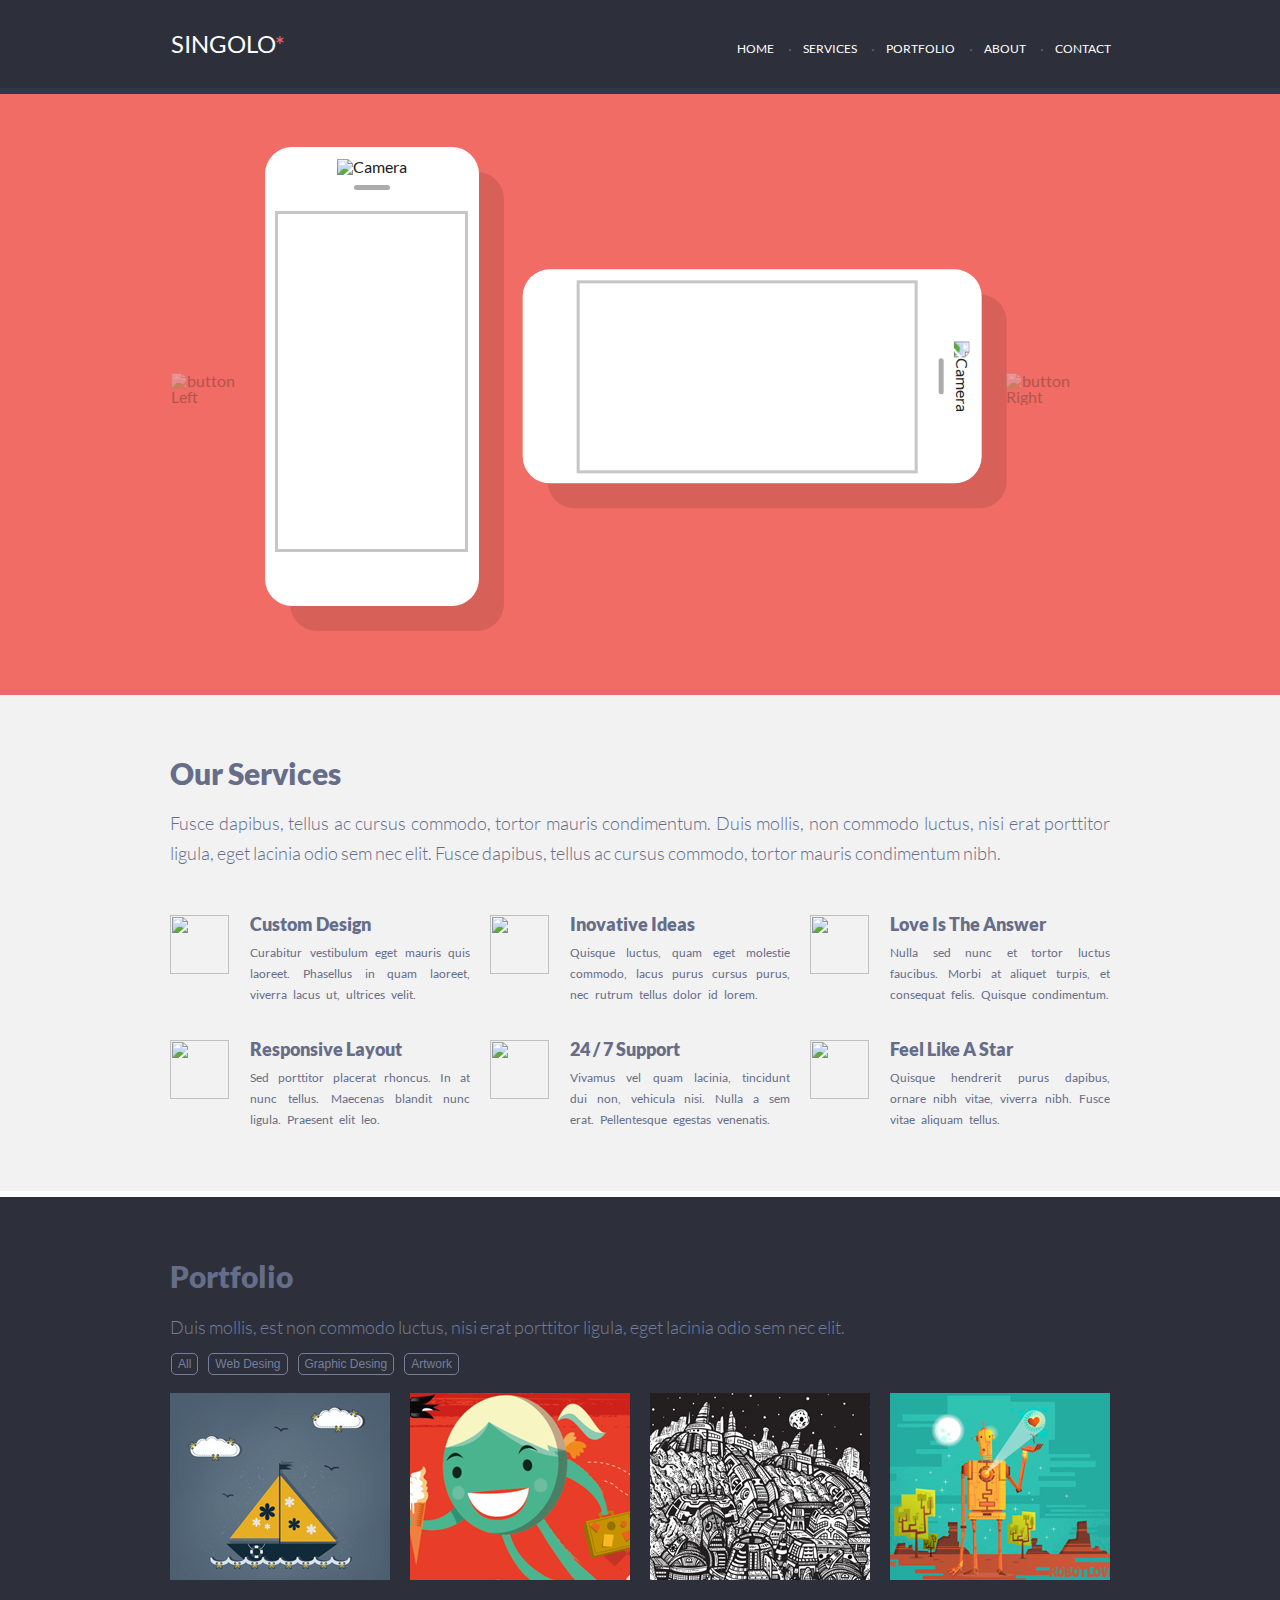
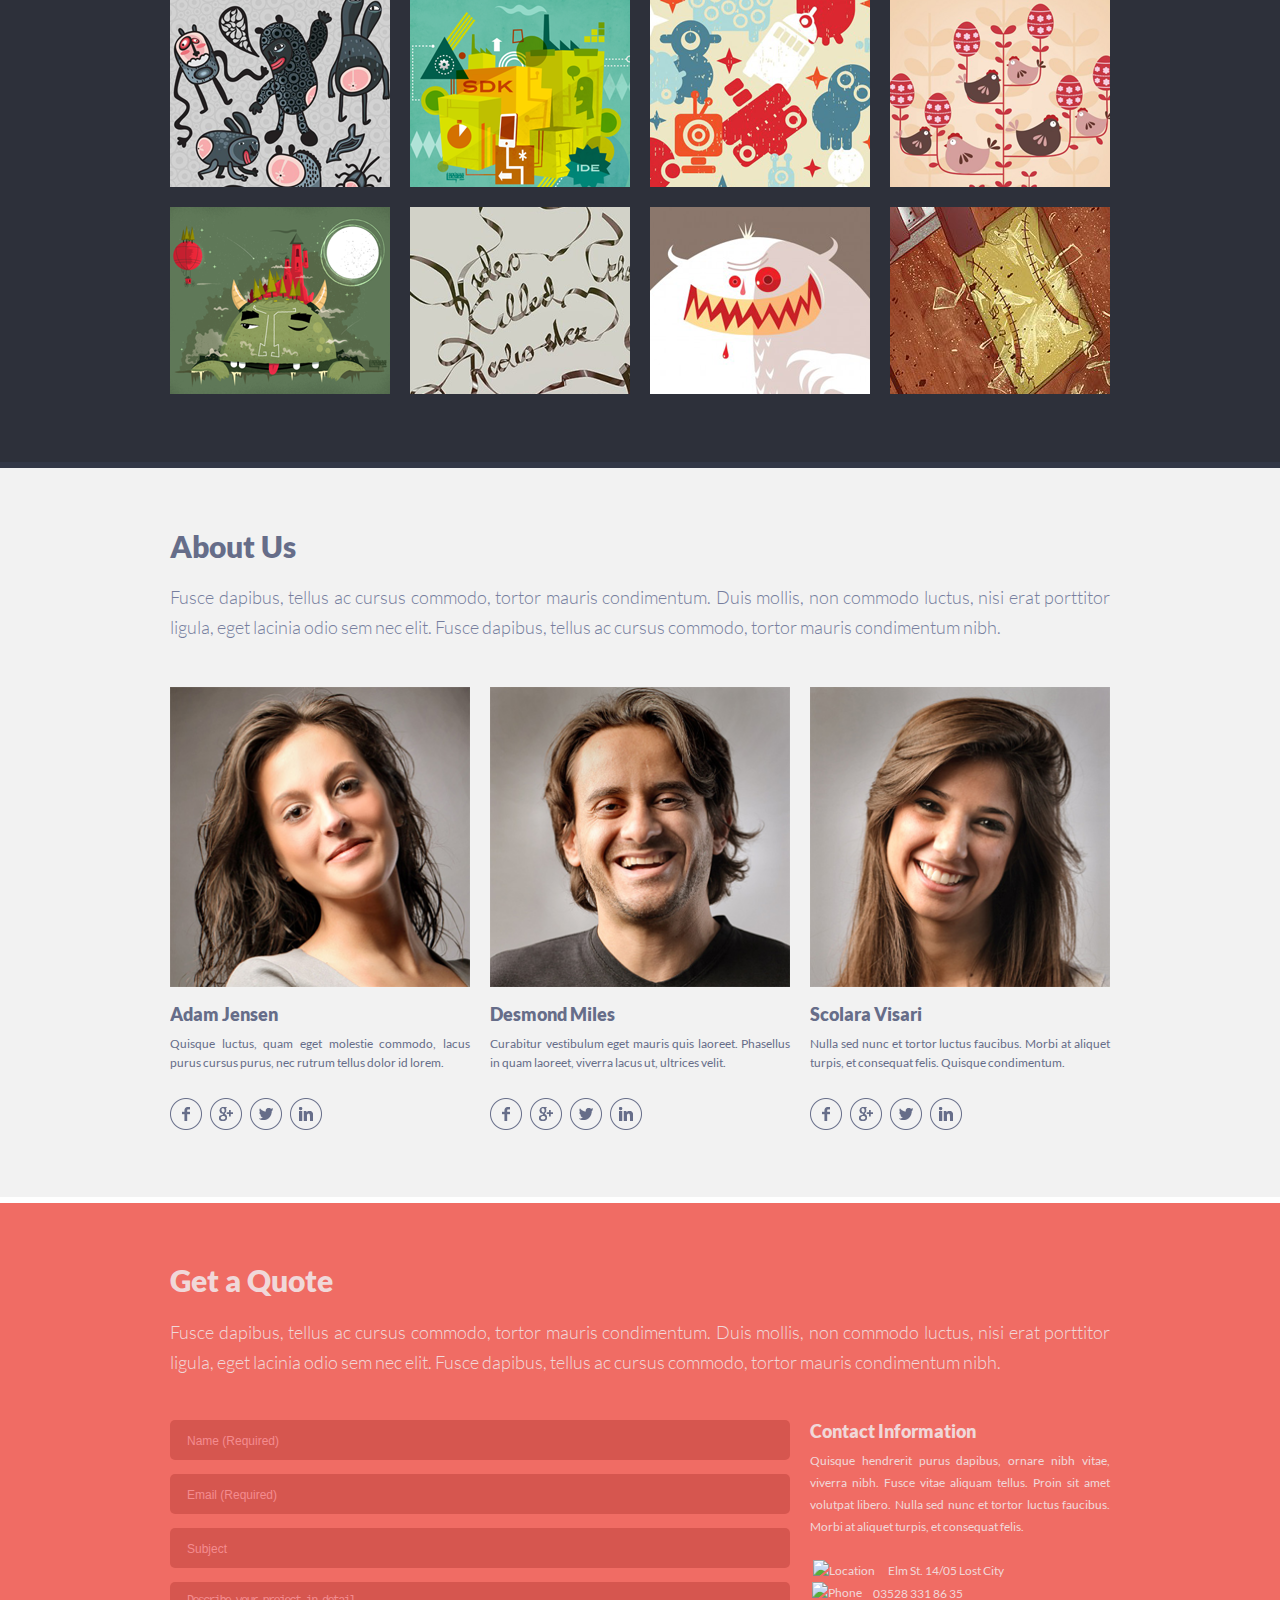
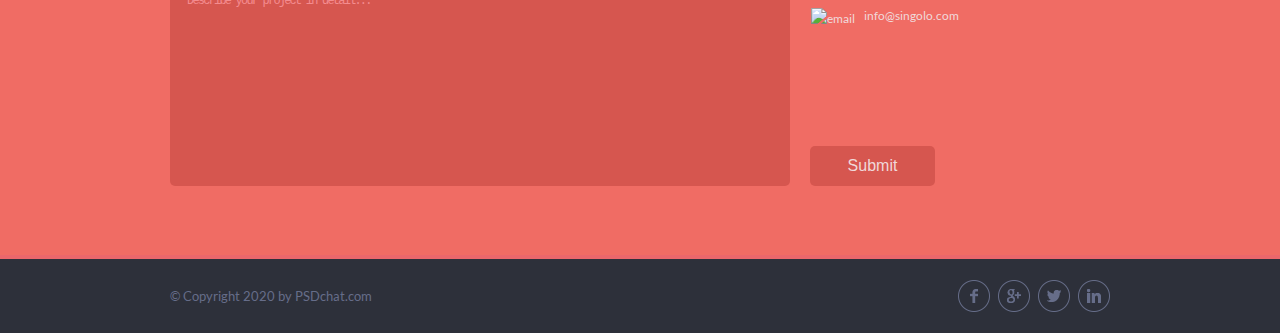
==== index.html @ 836f561f "feat: add index.html, style.css" ====
<!DOCTYPE html>
<html lang="en">

<head>
    <meta charset="UTF-8">
    <meta name="viewport" content="width=device-width, initial-scale=1.0">
    <link rel="stylesheet" href="./assets/reset.css">
    <link rel="stylesheet" href="style.css">
    <title>Document</title>
</head>

<body>
    <header class="site-header">
        <div class="container">
            <div class="header">
                <h1 class="header-logo">SINGOLO<span>*</span></h1>
                <nav class="menu-list">
                    <a href="#" class="menu-link">Home</a>
                    <a href="#" class="menu-link">Services</a>
                    <a href="#" class="menu-link">Portfolio</a>
                    <a href="#" class="menu-link">About</a>
                    <a href="#" class="menu-link">Contact</a>
                </nav>
            </div>
        </div>
    </header>

    <main>
        <div class="section-slider">
            <div class="container">
                <div class="slider">
                    <div class="btn-left">
                        <img src="./assets/btn-left.png" alt="button Left">
                    </div>
                    <div class="phone">
                        <div class="cam"><img src="./assets/cam.png" alt="Camera"></div>
                        <div class="speaker"></div>
                        <div class="screen"></div>
                        <div class="btn-home"><img src="./assets/btn-home.png" alt=""></div>
                    </div>
                    <div class="phone turn shadow">
                        <div class="cam"><img src="./assets/cam.png" alt="Camera"></div>
                        <div class="speaker"></div>
                        <div class="screen screen-horizont"></div>
                        <div class="btn-home"><img src="./assets/btn-home.png" alt=""></div>
                    </div>
                    <div class="btn-right">
                        <img src="./assets/btn-right.png" alt="button Right">
                    </div>
                </div>
            </div>
        </div>

        <div class="section-services">
            <div class="container">
                <div class="services">
                    <div class="services-title">Our Services</div>
                    <div class="services-description">
                        <p>Fusce dapibus, tellus ac cursus commodo, tortor mauris condimentum.
                            Duis mollis, non commodo luctus, nisi erat porttitor ligula, eget lacinia odio sem nec elit.
                            Fusce dapibus, tellus ac cursus commodo, tortor mauris condimentum nibh.</p>
                    </div>
                    <div class="services-content">
                        <div class="services-item">
                            <img src="./assets/pen.png" alt="">
                            <div class="services-item-content">
                                <p class="services-item-title">Custom Design</p>
                                <p class="services-item-text">Curabitur vestibulum eget mauris quis laoreet. Phasellus
                                    in quam laoreet, viverra lacus ut, ultrices velit.</p>
                            </div>
                        </div>

                        <div class="services-item">
                            <img src="./assets/bulb.png" alt="">
                            <div class="services-item-content">
                                <p class="services-item-title">Inovative Ideas</p>
                                <p class="services-item-text">Quisque luctus, quam eget molestie commodo, lacus
                                    purus cursus purus, nec rutrum tellus dolor id lorem.</p>
                            </div>
                        </div>

                        <div class="services-item">
                            <img src="./assets/heart.png" alt="">
                            <div class="services-item-content">
                                <p class="services-item-title">Love Is The Answer</p>
                                <p class="services-item-text">Nulla sed nunc et tortor luctus faucibus. Morbi at aliquet
                                    turpis, et consequat felis. Quisque condimentum.</p>
                            </div>
                        </div>

                        <div class="services-item">
                            <img src="./assets/phone.png" alt="">
                            <div class="services-item-content">
                                <p class="services-item-title">Responsive Layout</p>
                                <p class="services-item-text">Sed porttitor placerat rhoncus. In at nunc tellus.
                                    Maecenas blandit nunc ligula. Praesent elit leo.</p>
                            </div>
                        </div>

                        <div class="services-item">
                            <img src="./assets/bubble.png" alt="">
                            <div class="services-item-content">
                                <p class="services-item-title">24 / 7 Support</p>
                                <p class="services-item-text">Vivamus vel quam lacinia, tincidunt dui non, vehicula
                                    nisi. Nulla a sem erat. Pellentesque egestas venenatis.</p>
                            </div>
                        </div>

                        <div class="services-item">
                            <img src="./assets/star.png" alt="">
                            <div class="services-item-content">
                                <p class="services-item-title">Feel Like A Star</p>
                                <p class="services-item-text">Quisque hendrerit purus dapibus, ornare nibh vitae,
                                    viverra nibh. Fusce vitae aliquam tellus.</p>
                            </div>
                        </div>
                    </div>
                </div>
            </div>
        </div>

        <div class="section-portfolio">
            <div class="container">
                <div class="portfolio-title">Portfolio</div>
                <div class="portfolio-description description">Duis mollis, est non commodo luctus, nisi erat porttitor
                    ligula, eget
                    lacinia odio sem nec elit.</div>
                <div class="portfolio-buttons">
                    <button>All</button>
                    <button>Web Desing</button>
                    <button>Graphic Desing</button>
                    <button>Artwork</button>
                </div>
                <div class="portfolio-images">
                    <div class="portfolio-item"> <img src="./assets/portf_1.png" alt="portf_1.png"
                            style="transform: translate(-8px,-10px)"></div>
                    <div class="portfolio-item"> <img src="./assets/portf_2.png" alt="portf_2.png"
                            style=" transform: translate(-82px,-43px)"></div>
                    <div class="portfolio-item"> <img src="./assets/portf_3.png" alt="portf_3.png"
                            style=" transform: translate(-12px,-1px)"></div>
                    <div class="portfolio-item"> <img src="./assets/portf_4.png" alt="portf_4.png"
                            style=" transform: translate(-24px,-2px)"></div>
                    <div class="portfolio-item"> <img src="./assets/portf_5.png" alt="portf_5.png"
                            style=" transform: translate(-11px,-13px)"></div>
                    <div class="portfolio-item"> <img src="./assets/portf_6.png" alt="portf_6.png"
                            style=" transform: translate(-17px,-2px)"></div>
                    <div class="portfolio-item"> <img src="./assets/portf_7.png" alt="portf_7.png"
                            style=" transform: translate(-31px,-36px)"></div>
                    <div class="portfolio-item"> <img src="./assets/portf_8.png" alt="portf_8.png"
                            style=" transform: translate(-24px,-30px)"></div>
                    <div class="portfolio-item"> <img src="./assets/portf_9.png" alt="portf_9.png"
                            style=" transform: translate(-17px,-1px)"></div>
                    <div class="portfolio-item"> <img src="./assets/portf_10.png" alt="portf_10.png"
                            style=" transform: translate(-142px,-112px)"></div>
                    <div class="portfolio-item"> <img src="./assets/portf_11.png" alt="portf_11.png"
                            style=" transform: translate(-144px,-173px)"></div>
                    <div class="portfolio-item"> <img src="./assets/portf_12.png" alt="portf_12.png"
                            style=" transform: translate(-36px,-58px)"></div>
                </div>
            </div>
        </div>

        <div class="section-about">
            <div class="container">
                <div class="about-title">About Us</div>
                <div class="about-description description">Fusce dapibus, tellus ac cursus commodo, tortor mauris
                    condimentum. Duis
                    mollis, non commodo luctus, nisi erat porttitor ligula, eget lacinia odio sem nec elit. Fusce
                    dapibus,
                    tellus ac cursus commodo, tortor mauris condimentum nibh.</div>
                <div class="about-content-items">
                    <div class="about-item">
                        <div class="about-item-img">
                            <img src="./assets/about_1.png" alt="about_1">
                        </div>
                        <div class="about-item-name"><span>Adam Jensen</span></div>
                        <div class="about-item-desc">Quisque luctus, quam eget molestie commodo, lacus purus cursus
                            purus,
                            nec rutrum tellus dolor id lorem.</div>
                        <div class="about-item-icons">
                            <a href="#"><img src="./assets/fb_icon.png" alt="Facebook"></a>
                            <a href=""><img src="./assets/google_icon.png" alt="Google"></a>
                            <a href=""><img src="./assets/twitter_icon.png" alt="Twitter"></a>
                            <a href=""><img src="./assets/linkedin_icon.png" alt="LinkedIn"></a>
                        </div>
                    </div>
                    <div class="about-item">
                        <div class="about-item-img">
                            <img src="./assets/about_2.png" alt="about_2">
                        </div>
                        <div class="about-item-name"><span>Desmond Miles</span></div>
                        <div class="about-item-desc">Curabitur vestibulum eget mauris quis laoreet. Phasellus in quam
                            laoreet, viverra lacus ut, ultrices velit.</div>
                        <div class="about-item-icons">
                            <a href="#"><img src="./assets/fb_icon.png" alt="Facebook"></a>
                            <a href=""><img src="./assets/google_icon.png" alt="Google"></a>
                            <a href=""><img src="./assets/twitter_icon.png" alt="Twitter"></a>
                            <a href=""><img src="./assets/linkedin_icon.png" alt="LinkedIn"></a>
                        </div>
                    </div>
                    <div class="about-item">
                        <div class="about-item-img">
                            <img src="./assets/about_3.png" alt="about_3">
                        </div>
                        <div class="about-item-name"><span>Scolara Visari</span></div>
                        <div class="about-item-desc">Nulla sed nunc et tortor luctus faucibus. Morbi at aliquet turpis,
                            et
                            consequat felis. Quisque condimentum.</div>
                        <div class="about-item-icons">
                            <a href="#"><img src="./assets/fb_icon.png" alt="Facebook"></a>
                            <a href=""><img src="./assets/google_icon.png" alt="Google"></a>
                            <a href=""><img src="./assets/twitter_icon.png" alt="Twitter"></a>
                            <a href=""><img src="./assets/linkedin_icon.png" alt="LinkedIn"></a>
                        </div>
                    </div>
                </div>
            </div>
        </div>

        <div class="section-feedback">
            <div class="container">
                <div class="feedback-title">Get a Quote</div>
                <div class="feedback-description">Fusce dapibus, tellus ac cursus commodo, tortor mauris condimentum.
                    Duis
                    mollis, non commodo luctus, nisi erat porttitor ligula, eget lacinia odio sem nec elit. Fusce
                    dapibus,
                    tellus ac cursus commodo, tortor mauris condimentum nibh.</div>
                <div class="feedback-wrapper">
                    <form action="#" class="feedback-form">
                        <input type="text" id="feedback-name" placeholder="Name (Required)" required minlength="3"
                            maxlength="25" pattern="[a-zA-Z0-9]+">
                        <input type="email" id="feedback-email" placeholder="Email (Required)" required>
                        <input type="text" id="feedback-subject" placeholder="Subject">
                        <textarea name="feedback-area" id="feedback-area"
                            placeholder="Describe your project in detail..."></textarea>
                        <input type="submit" value="Submit" class="submit-form" id="feedback-submit">
                    </form>
                    <div class="feedback-contacts">
                        <div class="contacts-title">Contact Information</div>
                        <div class="contacts-info">Quisque hendrerit purus dapibus, ornare nibh vitae, viverra nibh.
                            Fusce
                            vitae aliquam tellus. Proin sit amet volutpat libero. Nulla sed nunc et tortor luctus
                            faucibus.
                            Morbi at aliquet turpis, et consequat felis.</div>
                        <div class="contacts-address">
                            <img src="./assets/location.png" alt="Location" class="location-img">
                            <span class="location-span">Elm St. 14/05 Lost City</span>
                            <br>
                            <img src="./assets/phones.png" alt="Phone" class="phone-img">
                            <a class="phone-link" href="tel:+035283318635">03528 331 86 35</a>
                            <br>
                            <img src="./assets/mail.png" alt="email" class="email-img">
                            <a href="mailto:info@singolo.com" class="email-link">info@singolo.com</a>
                        </div>
                    </div>
                </div>
            </div>
        </div>
    </main>

    <footer>
        <div class="container">
            <div class="footer-wrapper">
                <div class="copyright">© Copyright 2020 by PSDchat.com</div>
                <div class="social">
                    <a href="#"><img src="./assets/fb_icon.png" alt="Facebook"></a>
                    <a href=""><img src="./assets/google_icon.png" alt="Google"></a>
                    <a href=""><img src="./assets/twitter_icon.png" alt="Twitter"></a>
                    <a href=""><img src="./assets/linkedin_icon.png" alt="LinkedIn"></a>
                </div>
            </div>
        </div>
    </footer>
</body>

</html>
---- style.css ----
@font-face {
    font-family: 'Lato';
    src: url('./assets/fonts/Lato-Regular.ttf') format('truetype');
    font-weight: normal;
    font-style: normal;
  }

  @font-face {
    font-family: 'Lato';
    src: url('./assets/fonts/Lato-Light.ttf') format('truetype');
    font-weight: 300;
    font-style: normal;
  }

  @font-face {
    font-family: 'Lato';
    src: url('./assets/fonts/Lato-Bold.ttf') format('truetype');
    font-weight: 700;
    font-style: normal;
  }

  @font-face {
    font-family: 'Lato';
    src: url('./assets/fonts/Lato-Black.ttf') format('truetype');
    font-weight: 900;
    font-style: normal;
  }

*{
    box-sizing: border-box;
}
body{
    font-family: "Lato", sans-serif;
}
.container{
    max-width: 1020px;
    margin: 0 auto;
    padding: 0 30px;
}

/* HEADER */

.site-header{
    color: #FFFFFF;
    background-color: #2d303a;
    text-transform: uppercase;
}

.header{
    display: flex;
    align-items: baseline;
    justify-content: space-between;
    padding: 32px 9px 32px 11px;    
}

.header-logo{   
    font-size: 24px;
}

.header-logo span{
    color: #ea676b;
}

.menu-link{
    margin-left: 22px; 
    font-size: 12px;
    color: #FFFFFF;
    text-decoration: none;
}

.menu-link::before{
    content: ".";
    position: relative;
    right: 11px;
    bottom: 2px;
    color: #FFFFFF;
    font-size: 18px;
    opacity: .2;
} 

.menu-list a:first-child::before{
    content: "";
   }

.menu-link:hover{
    cursor: pointer;
    color: #ea676b;
    text-decoration: underline;
    transition: all .3s ease-in-out;
}

.site-header::after{
    display: block;
    content: "";
    width: 100%;
    height: 6px;
    background-color: #323746;
}

/* SLIDER */

.section-slider{
    background-color: #f06c64;
}

.slider{
    display: flex;
    align-items: center;
    justify-content: space-between; 
    padding: 53px 10px 83px 11px;
}

.section-slider::after{
    content: "";
    display: block;
    width: 100%;
    height: 6px;
    background-color: #ea676b;
}

.btn-left, .btn-right{
padding-top: 25px;
opacity: .3;
}

.btn-left:hover, .btn-right:hover{
   cursor: pointer;
   opacity: 1;
   transition: all .3s ease-in-out;
}

.turn{
    transform: rotate(90deg);
    margin-left: 19px;
}

.phone{
    display: flex;
    flex-direction: column;
    align-items: center;
    width: 215px;
    height: 459px;
    margin-right: 147px;
    background-color: #fff;
    border-radius: 27px;
    box-shadow: 25px 25px 0 rgba(0,0,0, .1); 
}

.cam{
    margin-top: 10px;
}

.speaker{
    width: 36px;
    height: 5px;
    margin: 10px 0 21px 0;
    background-color: #acacac;
    border-radius: 3px;
}

.screen{
    width: 193px;
    height: 341px;
    border: 3px solid #c6c6c6;
    background-image: url("./assets/screen-vertical.png");
    background-position: -13px -133px;
}

.btn-home{
    margin-top: 4px;
}

.screen-horizont{
    background-image: url("./assets/screen-horizontal.png");
    background-position: -118px -122px;
}

.shadow{
    box-shadow: 25px -25px rgba(0,0,0, .1); 
} 

/* OUR SERVICES */

.section-services{
    background-color: #f2f2f2;
}

.section-services::after{
    display: block;
    content: "";
    width: 100%;
    height: 6px;
    background-color: #fff;
}

.services-title{
    padding-top: 63px;
    padding-bottom: 20px;
    margin: 0 10px;
    font-weight: 900;
    font-size: 30px;
    color: #666d89;
    letter-spacing: -0.2px;
}

.services-description{
    margin: 0 10px;
    font-weight: 300;
    font-size: 18px;
    color: #666d89;
    line-height: 30px;
    padding-bottom: 47px;
}

.services-description p{
    text-align: justify;
}

.services-content{
    display: flex;
    flex-wrap: wrap;
    padding-bottom: 26px;
 }

.services-item{
    display: flex;
    width: 300px;
    margin: 0 10px 35px 10px;
    text-align: justify; 
}

.services-item img{
   display: inline-block;
   width: 59px;
   height: 59px;
}

.services-item-content{
    margin-left: 21px;
}

.services-item-title{
    font-weight: 900;
    font-size: 18px;
    margin-bottom: 9px;
    color: #666d89;
}

.services-item-text{
    font-weight: 400;
    font-size: 12px;
    color: #666d89;
    line-height: 21px;
    word-spacing: 4px;
    overflow: hidden;
}

/* Portfolio */

.description{
    color: #767e9e;
    font-size: 18px;
    font-weight: 300;
}

.section-portfolio{
    background-color: #2d303a;
}

.portfolio-title{
    padding: 64px 0 27px 10px;
    font-size: 30px;
    font-weight: 900;
    color: #666d89;
}

.portfolio-description{   
   padding: 0 0 17px 10px;
}

.portfolio-buttons{
    margin: 0 0 18px 11px;
}

.portfolio-buttons button{
    font-size: 12px;
    font-weight: 400;
    color: #767e9e;
    border:1px solid #767e9e;
    border-radius: 5px;
    background-color: #2d303a;
    margin-right: 7px;
    padding: 3px 6px;
}

.portfolio-buttons button:hover{
    color:#2d303a;
    background-color:#767e9e;
    transition: all .3s ease;
}

.portfolio-images{
    display: flex;
    flex-wrap: wrap;
    padding-bottom: 48px;
}

.portfolio-item:nth-child(n+13){
   display: none;
}

.portfolio-item{
    position: relative;
    max-width: 220px;
    max-height: 187px;
    overflow: hidden;
    margin: 0 10px 20px 10px;
}

.section-portfolio::after{
    content: "";
    display: block;
    width: 100%;
    height: 6px;
    background-color: #323746;
}

/* ABOUT */
.section-about{
    font-family: "Lato", sans-serif;
    color: #666d89;
    background-color: #f2f2f2;
}

.about-title{
    font-size: 30px;
    font-weight: 900;
    padding: 63px 0 0 10px;
 }
.about-description{
    line-height: 30px;
    margin: 21px 10px 45px 10px;
    text-align: justify;
}
.about-content-items{
    display: flex;
    padding-bottom: 67px;
    flex-wrap: nowrap;
}

.about-item{
    margin: 0 10px;
    max-width: 300px;
    max-height: 466px;
    display: flex;
    flex-direction: column;
}

.about-item-img{
    overflow: hidden;
    width: 100%;
    margin-bottom: 18px;
}

.about-item-img img{
    width: 100%;
}

.about-item-name{
   
    height: 17.778px;
    font-size: 18px;
    font-weight: 900;
    color: #666d89;
    margin-bottom: 11px;
    overflow: hidden;
  text-overflow: clip;
}

.about-item-name span{
    position: relative;
    width: 100%;
    height: 100%;
}

.about-item-desc{
    font-size: 12px;
    font-weight: 400;
    color: #666d89;
    line-height: 1.6;
    text-align: justify;
    margin-bottom: 26px;
}

.about-item-icons{
    display: inline-block;
}

.about-item-icons img{
    margin-right: 5px;
}

.about-item-icons img:hover{
    opacity: .4;
    transition: all .3s ease-in-out;
}

.section-about::after{
    content: "";
    display: block;
    width: 100%;
    height: 6px;
    background-color: #fff;
}

/* Feedback */

.container{
    max-width: 1020px;
    margin: 0 auto;
    padding: 0 30px;
}

.section-feedback{
    background-color: #f06c64;
    color: #f0d8d9;
}

.section-feedback::after{
    content: "";
    display: block;
    height: 4px;
    width: 100%;
    background-color: #ea676b;
}

.feedback-title{
    font-weight: 900;
    font-size: 30px;
    padding: 62px 10px 22px 10px;
}

.feedback-description{
    padding: 0 10px 43px 10px;
    line-height: 30px;
    text-align: justify;
    font-size: 18px;
    font-weight: 300;
}

.feedback-wrapper{
    display: flex;
    justify-content: start;
}

.feedback-form{
    width: 640px;
    display: flex;
    flex-direction: column;
    padding-bottom: 1px;
}

input::placeholder, textarea::placeholder{
    font-size: 12px;
    font-weight: 400;
    position: relative;
    color: #f48c8f;
    left: 15px; 
}

textarea::placeholder{
    top: 10px;
    letter-spacing: -1.8px;
}

input, textarea{
    height: 40px;
    margin: 0 10px 14px 10px;
    border-radius: 5px;
    border: none;
    background-color: #d6564f;
    color: #f0d8d9;
}

textarea{
    height: 204px;
    resize: none;
    overflow: hidden;
}

.submit-form{
    position: relative; 
    width: 125px;
    right: -640px;
    bottom: 54px;
    color: #f0d8d9;
}

.feedback-contacts{
    width: 300px;
    margin: 0 10px;
    
}
.contacts-title{
    padding-top: 2px;
    padding-bottom: 10px;
    font-weight: 900;
    font-size: 18px;
}

.contacts-info{
    text-align: justify;
    line-height: 22px;
    font-weight: 400;
    font-size: 12px;
    margin-bottom: 22px;
}

.contacts-address{
    line-height: 21px;
    font-weight: 400;
    font-size: 12px;
}

.location-span{
    margin-left: 14px;
}

.location-img{
    position: relative;
    left: 3px;
    bottom: 2px;
}

.phone-link{
    margin-left: 11px;
    text-decoration: none;
    color: inherit;
}

.phone-img{
    position: relative;
    left: 2px;
    bottom: 2px;
}

.email-link{
    margin-left: 8px;
    text-decoration: none;
    color: inherit;
}

.email-img{
    position: relative;
    left: 1px;
    bottom: -1px;
}

/* FOOTER */
footer{
    width: 100%;
    background-color: #2d303a;
}

.footer-wrapper{
    display: flex;
    padding: 21px 10px;
    align-items: center;
    justify-content: space-between;
}

.copyright{
    font-size: 13px;
    font-weight: 400;
    color: #666d89;
}

.social a img{
    margin-left: 5px;
}

.social img:hover{
    opacity: .4;
    transition: all .3s ease-in-out;
}
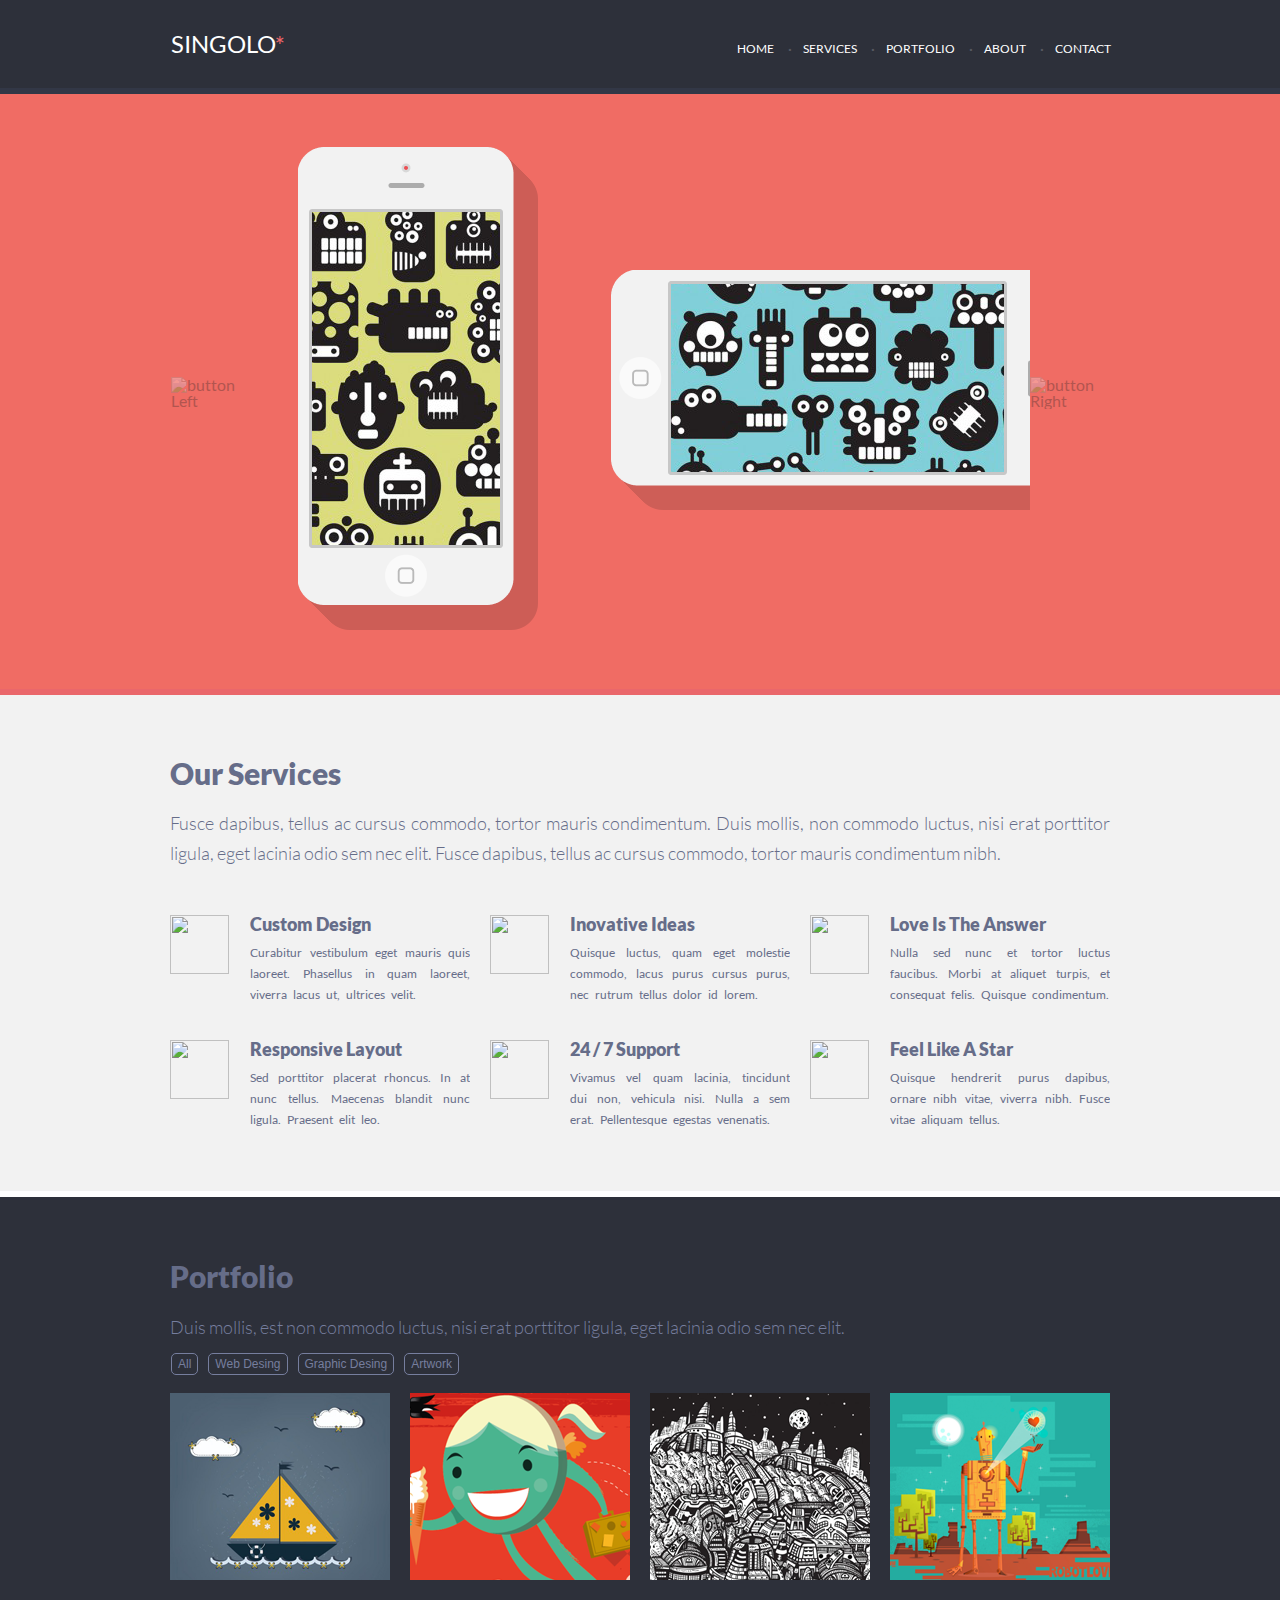
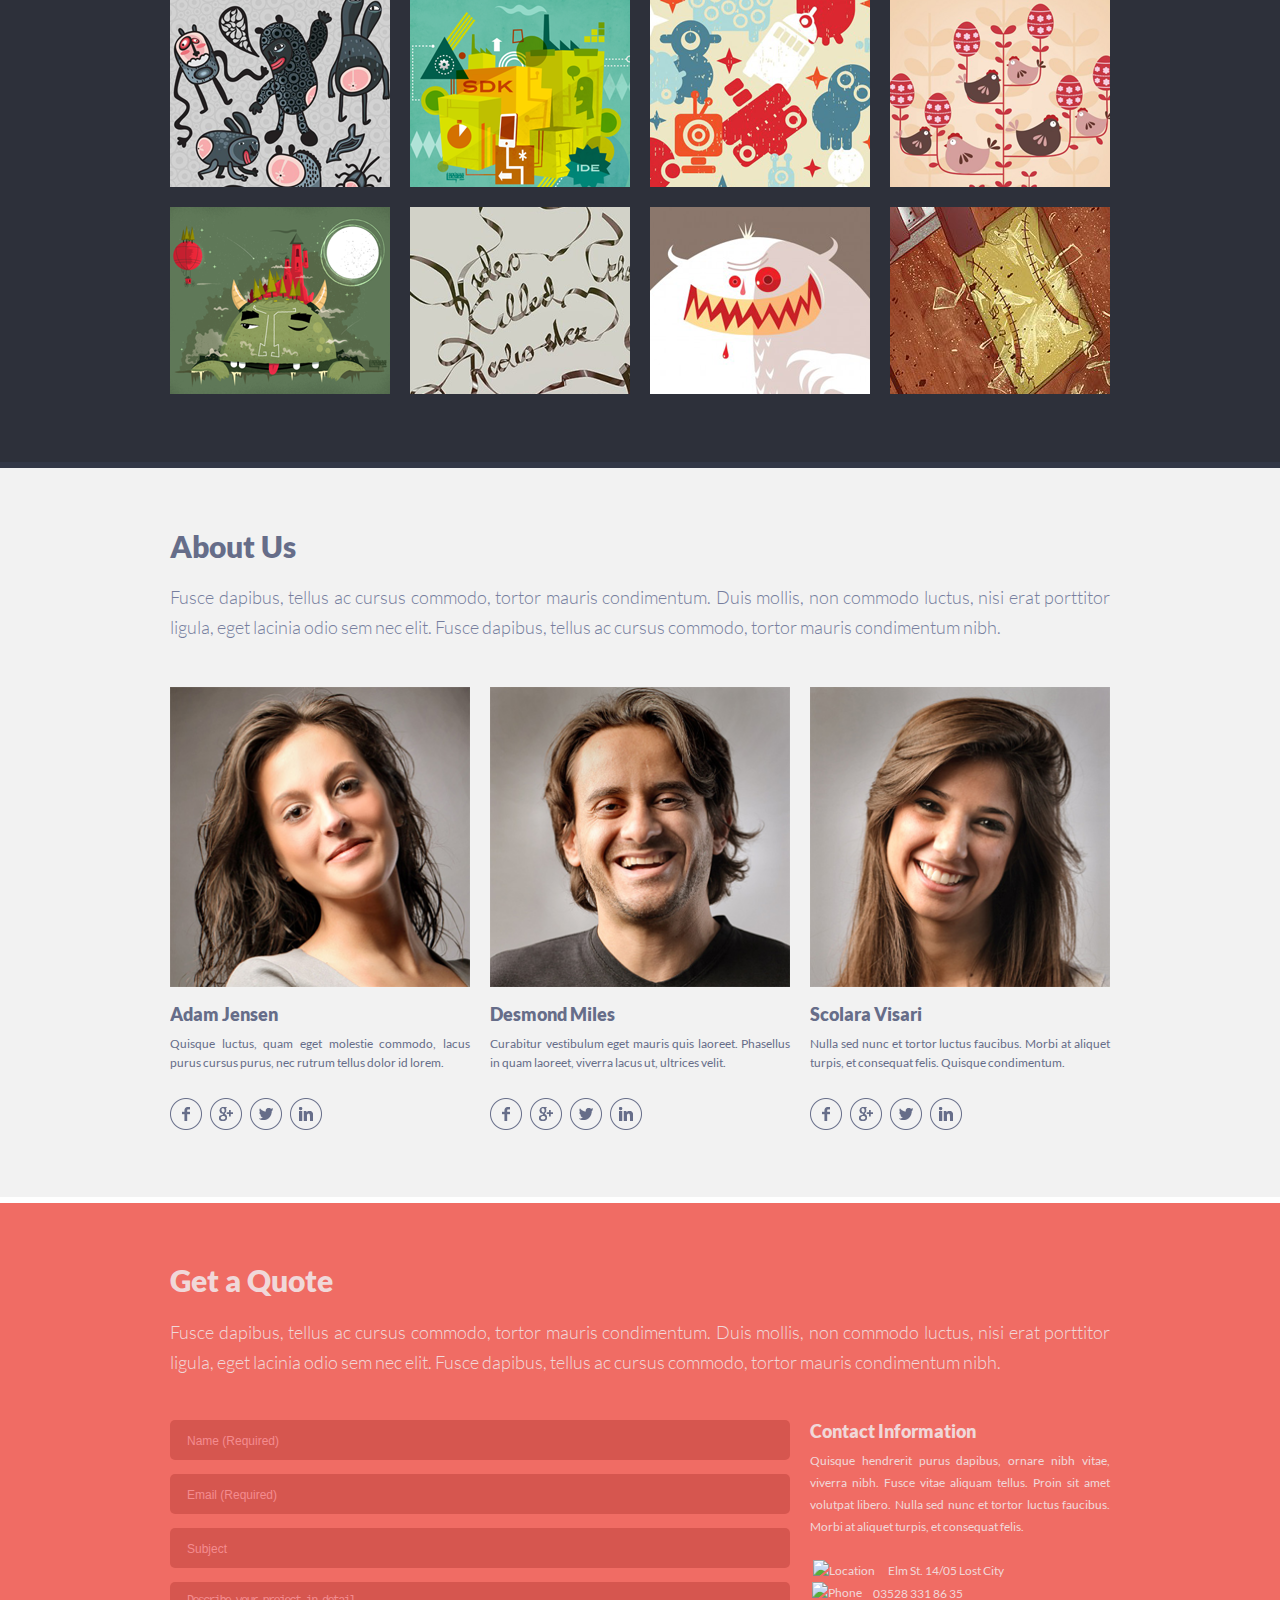
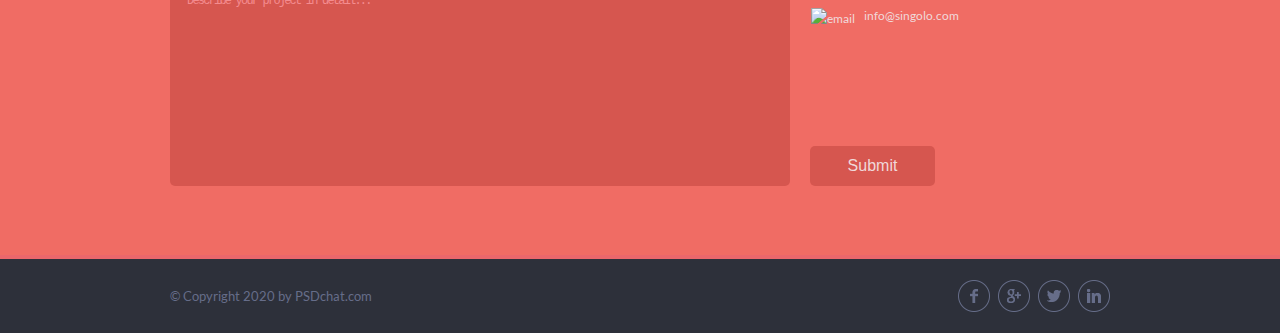
==== commit c760b4ef: "feat: solve header, slider, portfolio" ====
--- a/index.html
+++ b/index.html
@@ -16,10 +16,10 @@
                 <h1 class="header-logo">SINGOLO<span>*</span></h1>
                 <nav class="menu-list">
                     <a href="#" class="menu-link">Home</a>
-                    <a href="#" class="menu-link">Services</a>
-                    <a href="#" class="menu-link">Portfolio</a>
-                    <a href="#" class="menu-link">About</a>
-                    <a href="#" class="menu-link">Contact</a>
+                    <a href="#services" class="menu-link">Services</a>
+                    <a href="#portfolio" class="menu-link">Portfolio</a>
+                    <a href="#about" class="menu-link">About</a>
+                    <a href="#contacts" class="menu-link">Contact</a>
                 </nav>
             </div>
         </div>
@@ -32,6 +32,16 @@
                     <div class="btn-left">
                         <img src="./assets/btn-left.png" alt="button Left">
                     </div>
+                    <div class="wrapper-phone">
+                        <div class="black vertical-phone-black"></div>
+                        <div class="black horizontal-phone-black"></div>
+                        <div class="btn-phone" style="bottom: 56px; left: 142px;"></div>
+                        <div class="btn-phone" style="bottom: 253px; left: 377px;"></div>
+                        <img src="./assets/slider-1.png" alt="" class="phone-img-slider">
+                    </div>
+
+
+                    <!-- 
                     <div class="phone">
                         <div class="cam"><img src="./assets/cam.png" alt="Camera"></div>
                         <div class="speaker"></div>
@@ -43,7 +53,8 @@
                         <div class="speaker"></div>
                         <div class="screen screen-horizont"></div>
                         <div class="btn-home"><img src="./assets/btn-home.png" alt=""></div>
-                    </div>
+                    </div> -->
+
                     <div class="btn-right">
                         <img src="./assets/btn-right.png" alt="button Right">
                     </div>
@@ -51,7 +62,7 @@
             </div>
         </div>
 
-        <div class="section-services">
+        <div class="section-services" id="services">
             <div class="container">
                 <div class="services">
                     <div class="services-title">Our Services</div>
@@ -119,7 +130,7 @@
             </div>
         </div>
 
-        <div class="section-portfolio">
+        <div class="section-portfolio" id="portfolio">
             <div class="container">
                 <div class="portfolio-title">Portfolio</div>
                 <div class="portfolio-description description">Duis mollis, est non commodo luctus, nisi erat porttitor
@@ -160,7 +171,7 @@
             </div>
         </div>
 
-        <div class="section-about">
+        <div class="section-about" id="about">
             <div class="container">
                 <div class="about-title">About Us</div>
                 <div class="about-description description">Fusce dapibus, tellus ac cursus commodo, tortor mauris
@@ -217,7 +228,7 @@
             </div>
         </div>
 
-        <div class="section-feedback">
+        <div class="section-feedback" id="contacts">
             <div class="container">
                 <div class="feedback-title">Get a Quote</div>
                 <div class="feedback-description">Fusce dapibus, tellus ac cursus commodo, tortor mauris condimentum.
@@ -271,6 +282,8 @@
             </div>
         </div>
     </footer>
+
+    <script src="./script.js"></script>
 </body>
 
 </html>--- a/style.css
+++ b/style.css
@@ -44,6 +44,7 @@
     color: #FFFFFF;
     background-color: #2d303a;
     text-transform: uppercase;
+ 
 }
 
 .header{
@@ -89,6 +90,11 @@
     transition: all .3s ease-in-out;
 }
 
+.active-link{
+    color: #ea676b;
+    outline: none !important
+}
+
 .site-header::after{
     display: block;
     content: "";
@@ -107,7 +113,7 @@
     display: flex;
     align-items: center;
     justify-content: space-between; 
-    padding: 53px 10px 83px 11px;
+    padding: 42px 10px 39px 11px;
 }
 
 .section-slider::after{
@@ -118,8 +124,55 @@
     background-color: #ea676b;
 }
 
+.slider-two{
+    background-color: #648BF0;
+}
+.slider-two::after{
+    background-color: #648BF0;
+}
+
+.wrapper-phone{
+    position: relative;
+    overflow: hidden;
+    height: 514px;
+    background: #000;
+}
+.wrapper-phone img{
+    position: relative;
+    right: 57px;
+    bottom: 43px;
+}
+
+.btn-phone{
+position: absolute;
+width: 40px;
+height: 40px;
+border-radius: 50%;
+z-index: 1;
+}
+
+.black{
+    background: #000;
+    position: absolute;
+    width: 189px;
+    height: 335px;
+    
+}
+.vertical-phone-black{
+    left: 68px;
+    top: 74px;
+    z-index: 0;
+}
+
+.horizontal-phone-black{
+    transform: rotate(90deg);
+    left:500px;
+    top: 74px;
+    z-index: 0;
+}
+
 .btn-left, .btn-right{
-padding-top: 25px;
+/* padding-top: 25px; */
 opacity: .3;
 }
 
@@ -293,6 +346,13 @@
     padding: 3px 6px;
 }
 
+.portfolio-button-active{
+    color:#2d303a !important;
+    background-color:#767e9e !important;
+    transition: all .3s ease !important;
+    
+}
+
 .portfolio-buttons button:hover{
     color:#2d303a;
     background-color:#767e9e;
@@ -305,6 +365,10 @@
     padding-bottom: 48px;
 }
 
+.portfolio-img-active{
+    border: solid 5px #F06C64;
+}
+
 .portfolio-item:nth-child(n+13){
    display: none;
 }
@@ -315,7 +379,7 @@
     max-height: 187px;
     overflow: hidden;
     margin: 0 10px 20px 10px;
-}
+       }
 
 .section-portfolio::after{
     content: "";
@@ -582,4 +646,8 @@
 .social img:hover{
     opacity: .4;
     transition: all .3s ease-in-out;
+}
+
+.hidden{
+    display: none;
 }